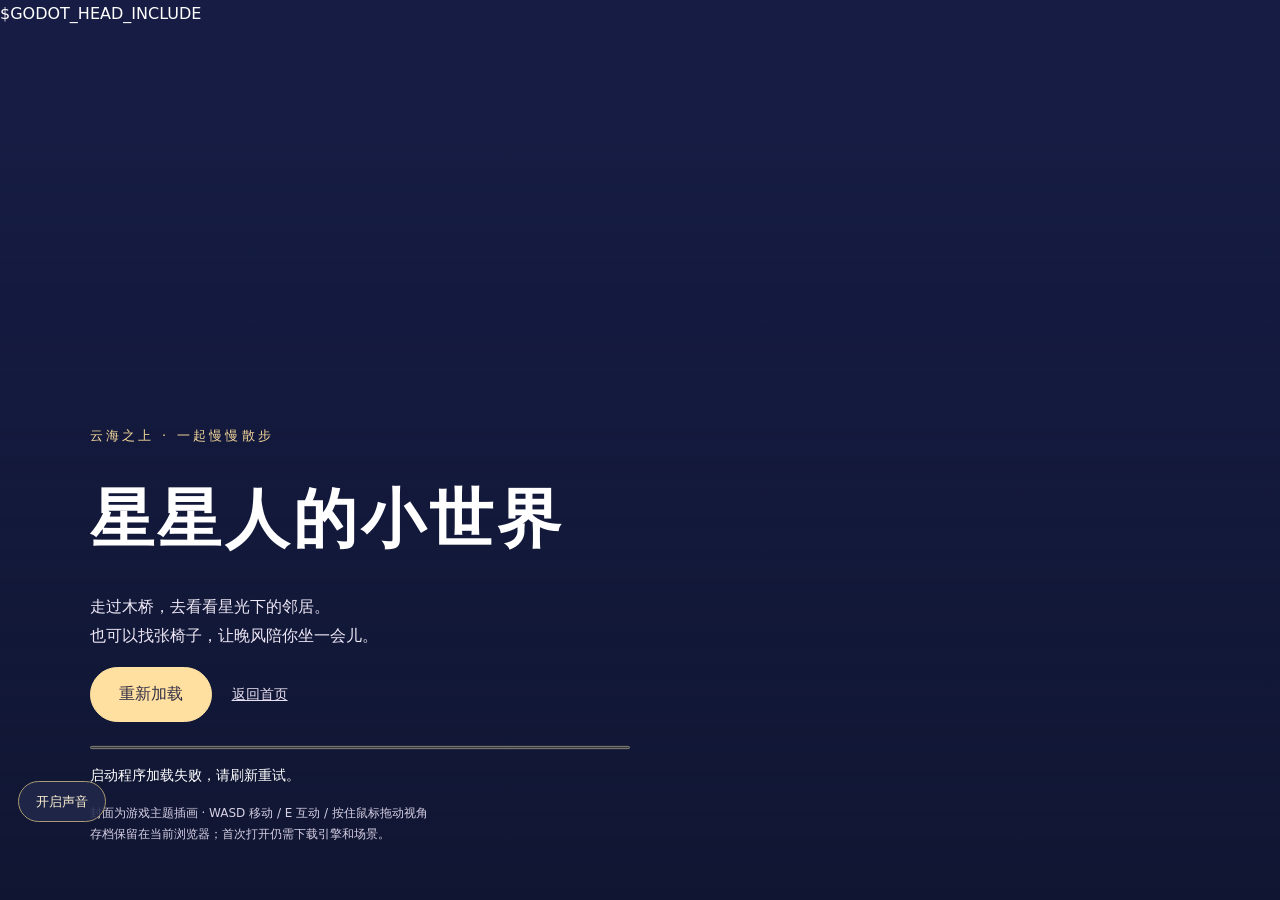
==== game/web_shell.html @ 1535dad6 "Smooth browser story scenes and finish the postscript polish" ====
<!doctype html>
<html lang="zh-CN"><head><meta charset="utf-8"><meta name="viewport" content="width=device-width,initial-scale=1"><title>星星人的小世界</title><link rel="icon" href="../assets/app_icon.png">
$GODOT_HEAD_INCLUDE
<style>
@font-face{font-family:StarworldUI;src:url("../assets/starworld-ui-v17-animations.woff2") format("woff2");font-display:swap}
*{box-sizing:border-box}html,body{margin:0;width:100%;height:100%;overflow:hidden;background:#161c43;color:#fff;font:16px/1.8 StarworldUI,system-ui,"Microsoft YaHei",sans-serif}#canvas{display:block;outline:none}#cover{position:fixed;inset:0;background:linear-gradient(0deg,#101631ed,transparent 85%),url('../assets/world-cover.webp') center/cover;display:flex;align-items:flex-end;padding:6vh 7vw;z-index:5}.panel{max-width:650px}h1{font-weight:600;font-size:clamp(30px,5vw,64px);margin:12px 0;letter-spacing:.06em}.eyebrow{font-size:13px;letter-spacing:.25em;color:#f8da9b}p{color:#eee7f6}button{font:inherit;border:1px solid #ffe3a4;border-radius:30px;padding:12px 28px;background:#ffe0a0;color:#343047;cursor:pointer}button:disabled{opacity:.6;cursor:wait}progress{display:block;width:min(540px,80vw);height:7px;accent-color:#ffdf98;margin:22px 0 12px}#message{white-space:pre-line;min-height:25px;font-size:14px}small{display:block;font-size:12px;color:#d8d0e5;margin-top:15px}#sound{position:fixed;bottom:78px;left:18px;z-index:8;font-size:13px;padding:8px 17px;background:#21294bd9;color:#fff4d4;border-color:#ac9a73}#audio-note{position:fixed;bottom:122px;left:18px;z-index:8;font-size:12px;background:#202841d9;padding:5px 10px;border-radius:8px;max-width:260px}#home{color:#e8e0f2;margin-left:20px;font-size:14px}body.ready #cover{display:none}#audio-note{pointer-events:none}#audio-note:empty{display:none}

#name-dialog{width:min(440px,90vw);padding:26px;border:2px solid #dcb879;border-radius:22px;background:#fff7e9;color:#5b4131;font:inherit;text-align:center;box-shadow:0 12px 45px #151b4266}#name-dialog::backdrop{background:#141a3c99}#name-dialog h2{margin:0 0 14px;font-size:26px}#name-dialog input{box-sizing:border-box;width:100%;font:inherit;font-size:22px;text-align:center;padding:8px;background:#fffcf5;color:#5b4131;border:2px solid #dfc390;border-radius:12px}#name-dialog input:focus{outline:2px solid #a65c35;outline-offset:2px}#name-dialog footer{display:flex;justify-content:center;gap:12px;margin-top:18px}#name-dialog button[type=submit]{background:#e9a16e}#load-detail{font-size:13px;color:#f5ddaa}#load-detail:empty{display:none}
</style></head><body><canvas id="canvas" tabindex="0"></canvas><section id="cover"><div class="panel"><span class="eyebrow">云海之上 · 一起慢慢散步</span><h1>星星人的小世界</h1><p>走过木桥，去看看星光下的邻居。<br>也可以找张椅子，让晚风陪你坐一会儿。</p><button id="start" disabled>正在准备启动…</button><a id="home" href="../">返回首页</a><progress id="progress" value="0" max="1"></progress><div id="message" role="status">正在准备启动程序，就绪后可以开始旅行。</div><div id="load-detail"></div><small>封面为游戏主题插画 · WASD 移动 / E 互动 / 按住鼠标拖动视角<br>存档保留在当前浏览器；首次打开仍需下载引擎和场景。</small></div></section><button id="sound">开启声音</button><div id="audio-note" role="status"></div>
<dialog id="name-dialog" aria-labelledby="name-heading">
<form id="name-form">
<h2 id="name-heading">给星星人改个名字</h2>
<input id="star-name" aria-label="星星人的名字" maxlength="8" autocomplete="off" spellcheck="false" autofocus>
<footer><button type="button" id="cancel-name">取消</button><button type="submit">确定</button></footer>
</form>
</dialog>
<script src="../assets/play-name.js"></script>
<script>
// Keep the game save/load keys from triggering browser shortcuts while playing.
addEventListener('keydown',event=>{
 if((event.code==='F5'||event.code==='F9')&&document.body.classList.contains('ready'))event.preventDefault();
},true);
</script><script src="../assets/web-audio-v172.js"></script><script src="$GODOT_URL" onerror="document.getElementById('message').textContent='启动程序加载失败，请刷新重试。';document.getElementById('start').textContent='重新加载';document.getElementById('start').disabled=false;document.getElementById('start').onclick=()=>location.reload()"></script><script>
if(typeof Engine === "function"){
const config=$GODOT_CONFIG;config.mainPack = config.executable + ".pck";config.fileSizes[config.mainPack]=config.fileSizes[config.executable+".pck"];const previewMode=new URLSearchParams(location.search).get("preview"),endingPreview=previewMode==="ending"||previewMode==="flight";if(endingPreview){config.args=["--","--test-session","--visual-review","--no-opening","--show-finale","--ending-preview"];document.querySelector("h1").textContent="小光的归途 · 送别体验";document.querySelector(".panel p").textContent="从飞艇码头直接出发，陪小光回到星空。这是独立体验进度，不会改变你原来的旅程。";}if(previewMode==="flight"){config.args.push("--flight-preview");document.querySelector("h1").textContent="飞艇往返 · 独立测试";}const engine=new Engine(config),start=document.getElementById('start'),progress=document.getElementById('progress'),message=document.getElementById('message');
const detail = document.getElementById('load-detail');
function showPreparation(text) {
  message.textContent = text;
  progress.removeAttribute('value');
}
start.onclick = async () => {
  start.disabled = true;
  window.starworldRequestSound();
  const missing = Engine.getMissingFeatures({threads:false});
  if (missing.length) {
    message.textContent = '浏览器暂不支持：' + missing.join('、');
    start.disabled = false;
    return;
  }
  const began = performance.now();
  detail.textContent = '首次下载和布置场景可能需要几分钟，请保持此页面打开。';
  showPreparation('正在准备游戏引擎…');
  const clock = setInterval(() => {
    const seconds = Math.floor((performance.now() - began) / 1000);
    detail.textContent = '已等待 ' + seconds + ' 秒。首次下载和布置场景可能需要几分钟。';
  }, 1000);
  try {
    await engine.startGame({onProgress(current, total) {
      if (total > 0 && current < total) {
        progress.max = total;
        progress.value = current;
        message.textContent = '正在下载 ' + (current / 1048576).toFixed(1) + ' / ' + (total / 1048576).toFixed(1) + ' MB';
      } else if (total > 0) {
        showPreparation('下载完成，正在启动引擎和布置场景…');
      }
    }});
    showPreparation('正在布置小世界，首次进入会稍久一些…');
    while (!window.starworldSceneReady) {
      const warm = window.starworldWarmup;
      if (warm) {
        progress.max = warm.total;
        progress.value = warm.stage;
        message.textContent = (warm.label || '正在准备小镇画面') + ' · ' + warm.stage + ' / ' + warm.total;
      }
      await new Promise(requestAnimationFrame);
    }
    document.body.classList.add('ready');
    window.starworldStartAudio();
    document.getElementById('canvas').focus();
  } catch (error) {
    console.error(error);
    message.textContent = '加载未完成：' + error.message + '\n请检查网络后重试。';
    detail.textContent = '';
    start.disabled = false;
    start.textContent = '重新加载';
    start.onclick = () => location.reload();
  } finally {
    clearInterval(clock);
  }
};
start.disabled=false;start.textContent='开始旅行 · 开启声音';message.textContent='点击开始后下载游戏。建议使用电脑 Chrome / Edge。';
}
</script></body></html>
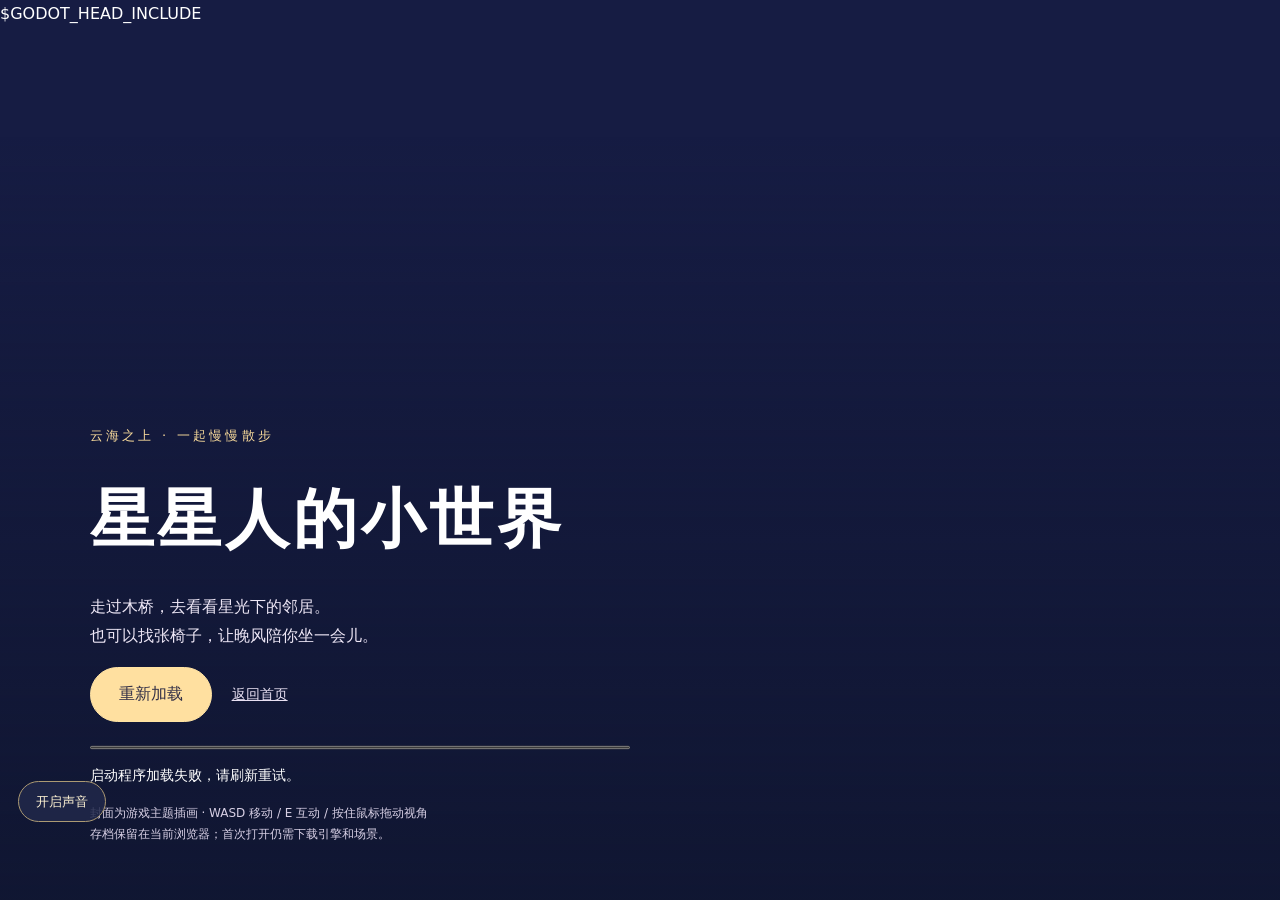
==== commit 54d4ac9a: "Silence the game while watching its trailer and restore audio on return" ====
--- a/game/web_shell.html
+++ b/game/web_shell.html
@@ -20,7 +20,7 @@
 addEventListener('keydown',event=>{
  if((event.code==='F5'||event.code==='F9')&&document.body.classList.contains('ready'))event.preventDefault();
 },true);
-</script><script src="../assets/web-audio-v172.js"></script><script src="$GODOT_URL" onerror="document.getElementById('message').textContent='启动程序加载失败，请刷新重试。';document.getElementById('start').textContent='重新加载';document.getElementById('start').disabled=false;document.getElementById('start').onclick=()=>location.reload()"></script><script>
+</script><script src="../assets/web-audio-v172.js?v=trailer-focus-20261118"></script><script src="$GODOT_URL" onerror="document.getElementById('message').textContent='启动程序加载失败，请刷新重试。';document.getElementById('start').textContent='重新加载';document.getElementById('start').disabled=false;document.getElementById('start').onclick=()=>location.reload()"></script><script>
 if(typeof Engine === "function"){
 const config=$GODOT_CONFIG;config.mainPack = config.executable + ".pck";config.fileSizes[config.mainPack]=config.fileSizes[config.executable+".pck"];const previewMode=new URLSearchParams(location.search).get("preview"),endingPreview=previewMode==="ending"||previewMode==="flight";if(endingPreview){config.args=["--","--test-session","--visual-review","--no-opening","--show-finale","--ending-preview"];document.querySelector("h1").textContent="小光的归途 · 送别体验";document.querySelector(".panel p").textContent="从飞艇码头直接出发，陪小光回到星空。这是独立体验进度，不会改变你原来的旅程。";}if(previewMode==="flight"){config.args.push("--flight-preview");document.querySelector("h1").textContent="飞艇往返 · 独立测试";}const engine=new Engine(config),start=document.getElementById('start'),progress=document.getElementById('progress'),message=document.getElementById('message');
 const detail = document.getElementById('load-detail');
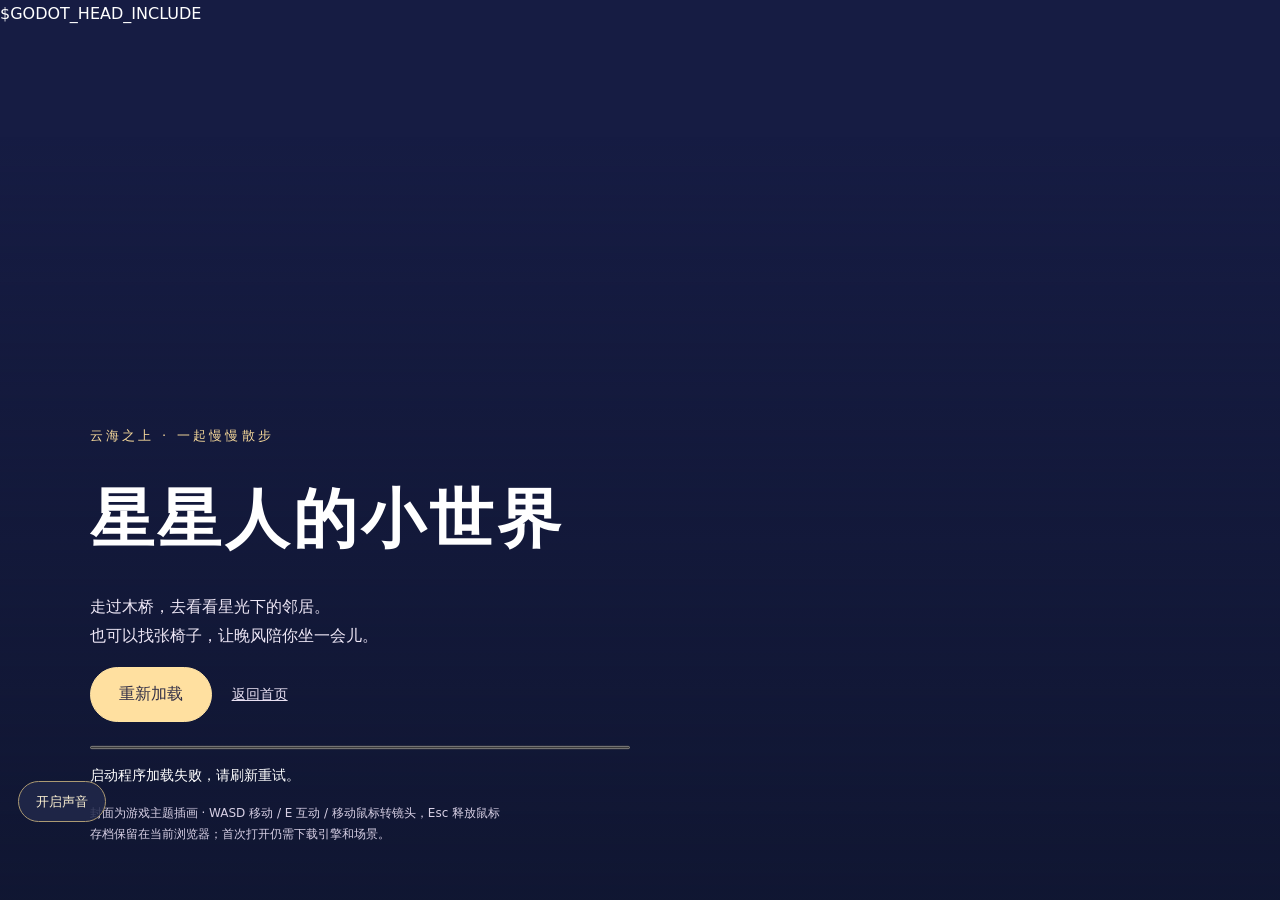
==== commit 9a92c7f3: "Restore free mouse look in the browser with an Escape fallback" ====
--- a/game/web_shell.html
+++ b/game/web_shell.html
@@ -6,7 +6,7 @@
 *{box-sizing:border-box}html,body{margin:0;width:100%;height:100%;overflow:hidden;background:#161c43;color:#fff;font:16px/1.8 StarworldUI,system-ui,"Microsoft YaHei",sans-serif}#canvas{display:block;outline:none}#cover{position:fixed;inset:0;background:linear-gradient(0deg,#101631ed,transparent 85%),url('../assets/world-cover.webp') center/cover;display:flex;align-items:flex-end;padding:6vh 7vw;z-index:5}.panel{max-width:650px}h1{font-weight:600;font-size:clamp(30px,5vw,64px);margin:12px 0;letter-spacing:.06em}.eyebrow{font-size:13px;letter-spacing:.25em;color:#f8da9b}p{color:#eee7f6}button{font:inherit;border:1px solid #ffe3a4;border-radius:30px;padding:12px 28px;background:#ffe0a0;color:#343047;cursor:pointer}button:disabled{opacity:.6;cursor:wait}progress{display:block;width:min(540px,80vw);height:7px;accent-color:#ffdf98;margin:22px 0 12px}#message{white-space:pre-line;min-height:25px;font-size:14px}small{display:block;font-size:12px;color:#d8d0e5;margin-top:15px}#sound{position:fixed;bottom:78px;left:18px;z-index:8;font-size:13px;padding:8px 17px;background:#21294bd9;color:#fff4d4;border-color:#ac9a73}#audio-note{position:fixed;bottom:122px;left:18px;z-index:8;font-size:12px;background:#202841d9;padding:5px 10px;border-radius:8px;max-width:260px}#home{color:#e8e0f2;margin-left:20px;font-size:14px}body.ready #cover{display:none}#audio-note{pointer-events:none}#audio-note:empty{display:none}
 
 #name-dialog{width:min(440px,90vw);padding:26px;border:2px solid #dcb879;border-radius:22px;background:#fff7e9;color:#5b4131;font:inherit;text-align:center;box-shadow:0 12px 45px #151b4266}#name-dialog::backdrop{background:#141a3c99}#name-dialog h2{margin:0 0 14px;font-size:26px}#name-dialog input{box-sizing:border-box;width:100%;font:inherit;font-size:22px;text-align:center;padding:8px;background:#fffcf5;color:#5b4131;border:2px solid #dfc390;border-radius:12px}#name-dialog input:focus{outline:2px solid #a65c35;outline-offset:2px}#name-dialog footer{display:flex;justify-content:center;gap:12px;margin-top:18px}#name-dialog button[type=submit]{background:#e9a16e}#load-detail{font-size:13px;color:#f5ddaa}#load-detail:empty{display:none}
-</style></head><body><canvas id="canvas" tabindex="0"></canvas><section id="cover"><div class="panel"><span class="eyebrow">云海之上 · 一起慢慢散步</span><h1>星星人的小世界</h1><p>走过木桥，去看看星光下的邻居。<br>也可以找张椅子，让晚风陪你坐一会儿。</p><button id="start" disabled>正在准备启动…</button><a id="home" href="../">返回首页</a><progress id="progress" value="0" max="1"></progress><div id="message" role="status">正在准备启动程序，就绪后可以开始旅行。</div><div id="load-detail"></div><small>封面为游戏主题插画 · WASD 移动 / E 互动 / 按住鼠标拖动视角<br>存档保留在当前浏览器；首次打开仍需下载引擎和场景。</small></div></section><button id="sound">开启声音</button><div id="audio-note" role="status"></div>
+</style></head><body><canvas id="canvas" tabindex="0"></canvas><section id="cover"><div class="panel"><span class="eyebrow">云海之上 · 一起慢慢散步</span><h1>星星人的小世界</h1><p>走过木桥，去看看星光下的邻居。<br>也可以找张椅子，让晚风陪你坐一会儿。</p><button id="start" disabled>正在准备启动…</button><a id="home" href="../">返回首页</a><progress id="progress" value="0" max="1"></progress><div id="message" role="status">正在准备启动程序，就绪后可以开始旅行。</div><div id="load-detail"></div><small>封面为游戏主题插画 · WASD 移动 / E 互动 / 移动鼠标转镜头，Esc 释放鼠标<br>存档保留在当前浏览器；首次打开仍需下载引擎和场景。</small></div></section><button id="sound">开启声音</button><div id="audio-note" role="status"></div>
 <dialog id="name-dialog" aria-labelledby="name-heading">
 <form id="name-form">
 <h2 id="name-heading">给星星人改个名字</h2>
@@ -14,6 +14,12 @@
 <footer><button type="button" id="cancel-name">取消</button><button type="submit">确定</button></footer>
 </form>
 </dialog>
+<style>
+#camera-help{position:fixed;bottom:12px;left:50%;transform:translateX(-50%);z-index:8;max-width:94vw;width:max-content;border:1px solid #bd9c69;border-radius:10px;background:#222943ed;color:#fff1cf;padding:5px 10px;font-size:13px}
+#camera-help button{font-size:inherit;padding:2px 10px;margin-left:8px}
+</style>
+<div id="camera-help" hidden><span id="camera-copy" role="status"></span><button type="button" id="camera-lock">锁定镜头</button></div>
+<script src="../assets/play-camera.js?v=1"></script>
 <script src="../assets/play-name.js"></script>
 <script>
 // Keep the game save/load keys from triggering browser shortcuts while playing.
